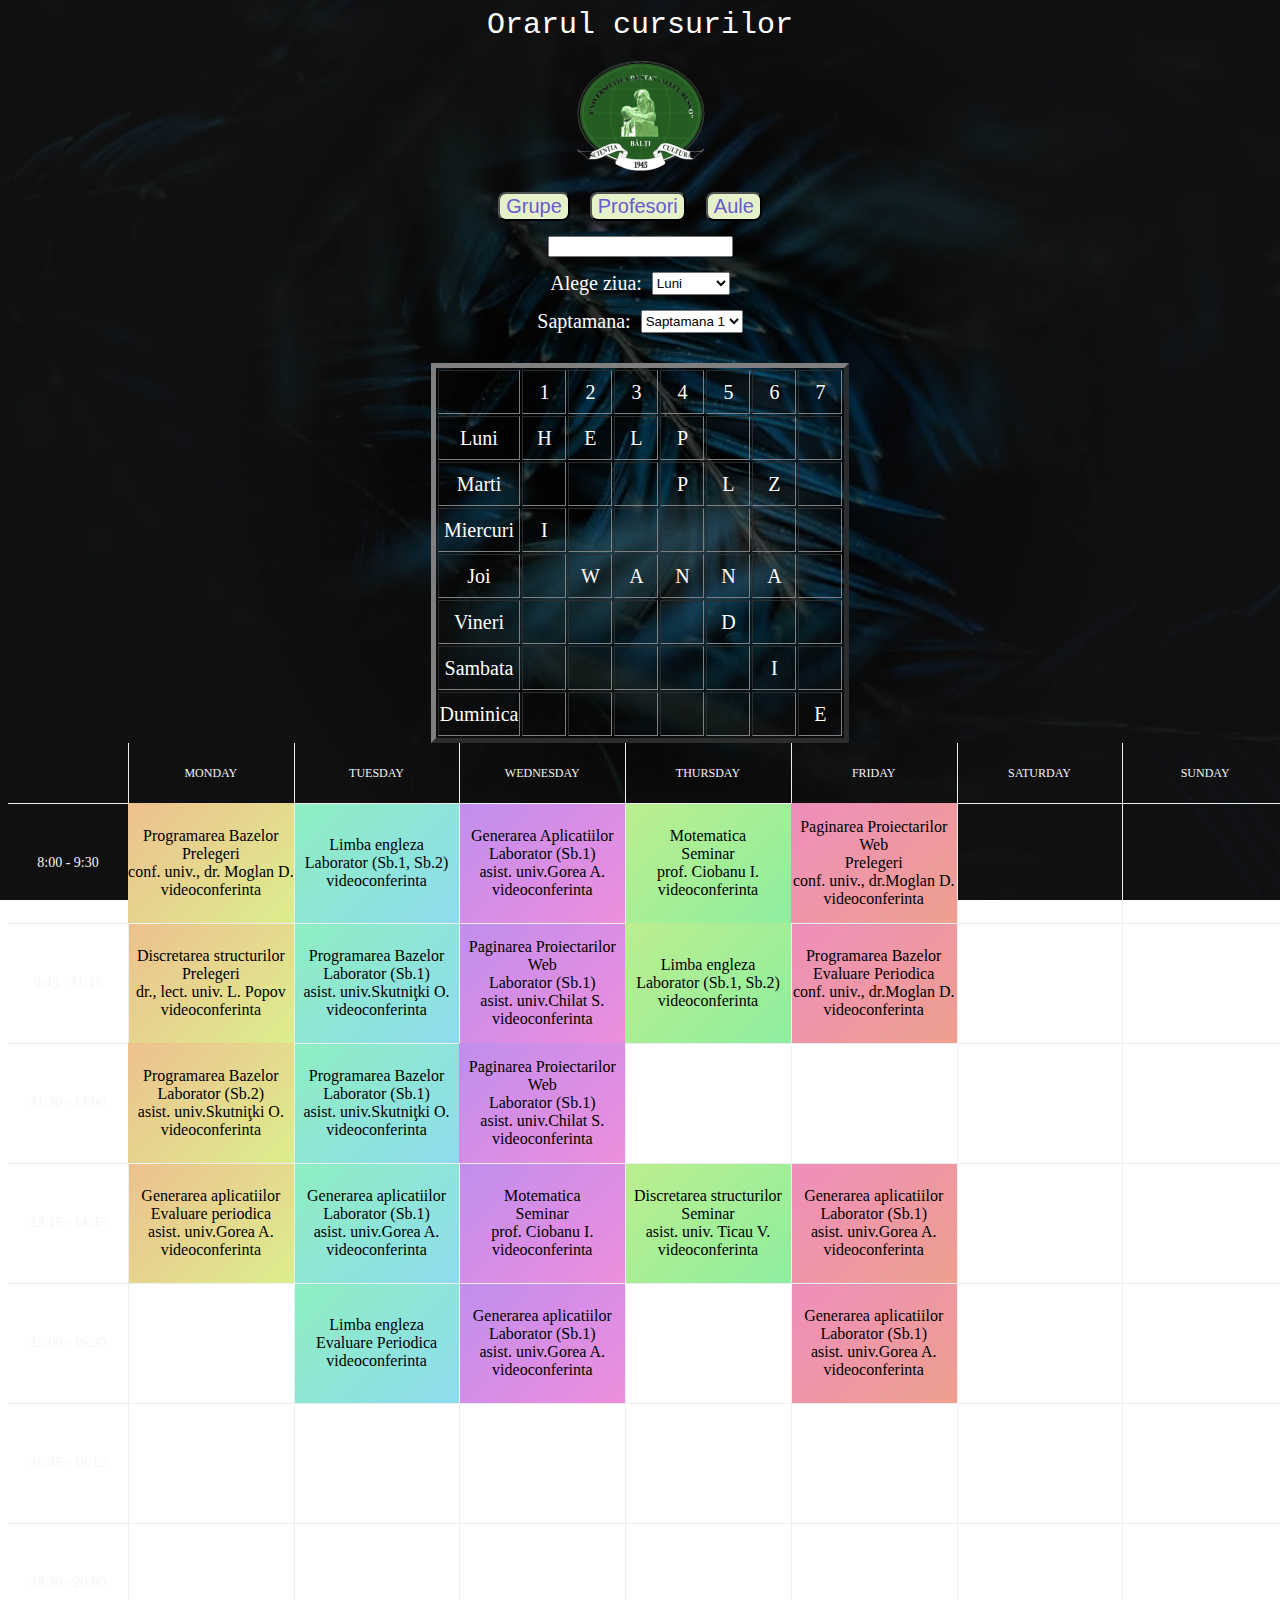
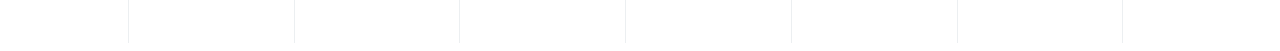
==== public/index.html @ c5f4fef2 "God forbid ill be a front ender" ====
<!DOCTYPE html>
<html lang="en">

<head>
  <meta charset="UTF-8">
  <meta http-equiv="X-UA-Compatible" content="IE=edge">
  <meta name="viewport" content="width=device-width, initial-scale=1.0">
  <title>Orar USARB</title>
  <link rel="stylesheet" href="assets/styles.css">
</head>

<body>

  <header>
    <div id="schedule-text">
      Orarul cursurilor
    </div>
    <div id="logo">
      <img id="logo-usarb" src="assets/logoUsarb.jpg" alt="LogoUniversitate">
    </div>
  </header>

  <section class="choice-panel">
    <button>
      Grupe
    </button>
    <button>
      Profesori
    </button>
    <button>
      Aule
    </button>
  </section>

  <section id="search-by-name">
    <form action="http://orar.usarb.md" target="_blank">
      <input type="text">
    </form>
  </section>

  <section id="select-day-of-week">
    <label for="select-day"> Alege ziua: &nbsp</label>
    <select name="select-day" id="select-day">
      <option value="Luni">Luni</option>
      <option value="Marti">Marti</option>
      <option value="Miercuri">Miercuri</option>
      <option value="Joi">Joi</option>
      <option value="Vineri">Vineri</option>
      <option value="Sambata">Sambata</option>
      <option value="Duminica">Duminica</option>
    </select>
  </section>

  <section id="select-week-of-study">
    <label for="select-week"> Saptamana: &nbsp</label>
    <select name="select-week" id="select-week">
      <option value="1">Saptamana 1</option>
      <option value="2">Saptamana 2</option>
      <option value="3">Saptamana 3</option>
      <option value="4">Saptamana 4</option>
      <option value="5">Saptamana 5</option>
      <option value="6">Saptamana 6</option>
      <option value="7">Saptamana 7</option>
    </select>
  </section>

  <section id="schedule-table">
    <table border="5">
      <tr>
        <td></td>
        <td>1</td>
        <td>2</td>
        <td>3</td>
        <td>4</td>
        <td>5</td>
        <td>6</td>
        <td>7</td>
      </tr>
      <tr>
        <td>Luni</td>
        <td>H</td>
        <td>E</td>
        <td>L</td>
        <td>P</td>
        <td></td>
        <td></td>
        <td></td>
      </tr>
      <tr>
        <td>Marti</td>
        <td></td>
        <td></td>
        <td></td>
        <td>P</td>
        <td>L</td>
        <td>Z</td>
        <td></td>
      </tr>
      <tr>
        <td>Miercuri</td>
        <td>I</td>
        <td></td>
        <td></td>
        <td></td>
        <td></td>
        <td></td>
        <td></td>
      </tr>
      <tr>
        <td>Joi</td>
        <td></td>
        <td>W</td>
        <td>A</td>
        <td>N</td>
        <td>N</td>
        <td>A</td>
        <td></td>
      </tr>
      <tr>
        <td>Vineri</td>
        <td></td>
        <td></td>
        <td></td>
        <td></td>
        <td>D</td>
        <td></td>
        <td></td>
      </tr>
      <tr>
        <td>Sambata</td>
        <td></td>
        <td></td>
        <td></td>
        <td></td>
        <td></td>
        <td>I</td>
        <td></td>
      </tr>
      <tr>
        <td>Duminica</td>
        <td></td>
        <td></td>
        <td></td>
        <td></td>
        <td></td>
        <td></td>
        <td>E</td>
      </tr>
    </table>
  </section>

  <aside class="timetable">
    <div class="week-names">
      <div>monday</div>
      <div>tuesday</div>
      <div>wednesday</div>
      <div>thursday</div>
      <div>friday</div>
      <div class="weekend">saturday</div>
      <div class="weekend">sunday</div>
    </div>

    <div class="time-interval">
      <div>8:00 - 9:30</div>
      <div>9:45 - 11:15</div>
      <div>11:30 - 13:00</div>
      <div>13:15 - 14:45</div>
      <div>15:00 - 16:30</div>
      <div>16:45 - 18:15</div>
      <div>18:30 - 20:00</div>
    </div>

    <div class="content">
      <div>
        <div class="accent-orange-gradient">Programarea Bazelor<br>Prelegeri<br>conf. univ., dr. Moglan
          D.<br>videoconferinta
        </div>
      </div>
      <div class="accent-cyan-gradient">Limba engleza<br>Laborator (Sb.1, Sb.2)<br>videoconferinta</div>
      <div class="accent-purple-gradient">Generarea Aplicatiilor<br>Laborator (Sb.1)<br>asist. univ.Gorea
        A.<br>videoconferinta</div>
      <div class="accent-green-gradient">Motematica<br>Seminar<br>prof. Ciobanu I.<br>videoconferinta</div>
      <div>
        <div class="accent-pink-gradient">Paginarea Proiectarilor Web<br>Prelegeri<br>conf. univ., dr.Moglan
          D.<br>videoconferinta</div>
      </div>
      <div class="weekend"></div>
      <div class="weekend"></div>
      <div class="accent-orange-gradient">Discretarea structurilor<br>Prelegeri<br>dr., lect. univ. L.
        Popov<br>videoconferinta</div>
      <div class="accent-cyan-gradient">Programarea Bazelor<br>Laborator (Sb.1)<br>asist. univ.Skutniţki
        O.<br>videoconferinta</div>
      <div class="accent-purple-gradient">Paginarea Proiectarilor Web<br>Laborator (Sb.1)<br>asist. univ.Chilat
        S.<br>videoconferinta</div>
      <div>
        <div class="accent-green-gradient">Limba engleza<br>Laborator (Sb.1, Sb.2)<br>videoconferinta</div>
      </div>
      <div class="accent-pink-gradient">Programarea Bazelor<br>Evaluare Periodica<br>conf. univ., dr.Moglan
        D.<br>videoconferinta
      </div>
      <div class="weekend"></div>
      <div class="weekend"></div>
      <div>
        <div class="accent-orange-gradient">Programarea Bazelor<br>Laborator (Sb.2)<br>asist. univ.Skutniţki
          O.<br>videoconferinta</div>
      </div>
      <div class="accent-cyan-gradient">Programarea Bazelor<br>Laborator (Sb.1)<br>asist. univ.Skutniţki
        O.<br>videoconferinta </div>
      <div>
        <div class="accent-purple-gradient">Paginarea Proiectarilor Web<br>Laborator (Sb.1)<br>asist.
          univ.Chilat
          S.<br>videoconferinta</div>
      </div>
      <div></div>
      <div></div>
      <div class="weekend"></div>
      <div class="weekend"></div>
      <div class="accent-orange-gradient">Generarea aplicatiilor<br>Evaluare periodica<br>asist. univ.Gorea
        A.<br>videoconferinta</div>
      <div class="accent-cyan-gradient">Generarea aplicatiilor<br>Laborator (Sb.1)<br>asist. univ.Gorea
        A.<br>videoconferinta</div>
      <div class="accent-purple-gradient">Motematica<br>Seminar<br>prof. Ciobanu I.<br>videoconferinta</div>
      <div class="accent-green-gradient">Discretarea structurilor<br>Seminar<br>asist. univ. Ticau
        V.<br>videoconferinta</div>
      <div class="accent-pink-gradient">Generarea aplicatiilor<br>Laborator (Sb.1)<br>asist. univ.Gorea
        A.<br>videoconferinta</div>
      <div class="weekend"></div>
      <div class="weekend"></div>
      <div>
        <div></div>
      </div>
      <div class="accent-cyan-gradient">Limba engleza<br>Evaluare Periodica<br>videoconferinta</div>
      <div class="accent-purple-gradient">Generarea aplicatiilor<br>Laborator (Sb.1)<br>asist. univ.Gorea
        A.<br>videoconferinta</div>
      <div></div>
      <div class="accent-pink-gradient">Generarea aplicatiilor<br>Laborator (Sb.1)<br>asist. univ.Gorea
        A.<br>videoconferinta</div>
      <div class="weekend"></div>
      <div class="weekend"></div>
      <div></div>
      <div></div>
      <div></div>
      <div></div>
      <div></div>
      <div class="weekend"></div>
      <div class="weekend"></div>
      <div></div>
      <div></div>
      <div></div>
      <div></div>
      <div></div>
      <div></div>
      <div></div>
      <div></div>
    </div>
  </aside>
</body>

</html>
---- public/assets/styles.css ----
body {
  background-image: url("cevaNice.jpg");
  background-size: cover;
  background-attachment: fixed;
}

#schedule-text {
  color : white;
  font-size: 30px;
  display: flex;
  justify-content: center;
  font-family: 'Courier New', Courier, monospace;
}

#logo-usarb {
  height: 150px;
  width: 150px;
}

#logo {
  display: flex;
  justify-content: center;
}

.choice-panel {
  display : flex;
  justify-content: center;
}

.choice-panel button {
  background-color: #e5f2c9;
  border-radius: 8px;
  font-size: 20px;
  margin-right: 20px;
  margin-bottom: 15px;
  display: flex;
  justify-content: center;
  font-family: 'Franklin Gothic Medium', 'Arial Narrow', Arial, sans-serif;
  color: slateblue;
}

.choice-panel button:hover{
  background-color: #e76b74;
}

#search-by-name {
  display: flex;
  justify-content: center;
}

#select-day-of-week {
  display: flex;
  justify-content: center;
  margin-top: 15px;
  color: white;
  font-size: 20px;
}

#select-week-of-study {
  display: flex;
  justify-content: center;
  margin-top: 15px;
  color: white;
  font-size : 20px;
}

#schedule-table {
  display: flex;
  justify-content: center;
  margin-top: 30px;
  font-size: 20px;
} 

table {
  color: white;
  text-align: center;
}

table td {
  width: 40px;
  height: 40px;
}

aside {
  margin: 0;
  font-family: "Karla";
  color: black;
  text-align: center;
}

.timetable {
  display: grid;
  grid-template-areas: ". week" "time content";
  grid-template-columns: 120px;
  grid-template-rows: 60px;
  width: 100vw;
  height: 100vh;
}

.timetable .accent-pink-gradient {
  display: flex;
  align-items: center;
  justify-content: center;
  width: 100%;
  height: 100%;
  background: linear-gradient(135deg, #ee8ebc, #eea08e);
  transition: 0.2s ease box-shadow, 0.2s ease transform;
}

.timetable .accent-pink-gradient:hover {
  box-shadow: 0 20px 30px 0 rgba(238, 142, 188, 0.3);
  transform: scale(1.05);
}
  
.timetable .accent-orange-gradient {
  display: flex;
  align-items: center;
  justify-content: center;
  width: 100%;
  height: 100%;
  background: linear-gradient(135deg, #eec08e, #dcee8e);
  transition: 0.2s ease box-shadow, 0.2s ease transform;
}
  
.timetable .accent-orange-gradient:hover {
  box-shadow: 0 20px 30px 0 rgba(238, 192, 142, 0.3);
  transform: scale(1.05);
}
  
.timetable .accent-green-gradient {
  display: flex;
  align-items: center;
  justify-content: center;
  width: 100%;
  height: 100%;
  background: linear-gradient(135deg, #bcee8e, #8eeea0);
  transition: 0.2s ease box-shadow, 0.2s ease transform;
}

.timetable .accent-green-gradient:hover {
  box-shadow: 0 20px 30px 0 rgba(188, 238, 142, 0.3);
  transform: scale(1.05);
}
  
.timetable .accent-cyan-gradient {
  display: flex;
  align-items: center;
  justify-content: center;
  width: 100%;
  height: 100%;
  background: linear-gradient(135deg, #8eeec0, #8edcee);
  transition: 0.2s ease box-shadow, 0.2s ease transform;
}
  
.timetable .accent-cyan-gradient:hover {
  box-shadow: 0 20px 30px 0 rgba(142, 238, 192, 0.3);
  transform: scale(1.05);
}
  
.timetable .accent-blue-gradient {
  display: flex;
  align-items: center;
  justify-content: center;
  width: 100%;
  height: 100%;
  background: linear-gradient(135deg, #8ebcee, #a08eee);
  transition: 0.2s ease box-shadow, 0.2s ease transform;
}
  
.timetable .accent-blue-gradient:hover {
  box-shadow: 0 20px 30px 0 rgba(142, 188, 238, 0.3);
  transform: scale(1.05);
}
  
.timetable .accent-purple-gradient {
  display: flex;
  align-items: center;
  justify-content: center;
  width: 100%;
  height: 100%;
  background: linear-gradient(135deg, #c08eee, #ee8edc);
  transition: 0.2s ease box-shadow, 0.2s ease transform;
}
  
.timetable .accent-purple-gradient:hover {
  box-shadow: 0 20px 30px 0 rgba(192, 142, 238, 0.3);
  transform: scale(1.05);
}
  
.timetable .week-names{
  grid-area: week;
  display: grid;
  grid-template-columns: repeat(7, 1fr);
  color: whitesmoke;
  text-transform: uppercase;
  font-size: 12px;
}
  
.timetable .week-names > div {
  display: flex;
  align-items: center;
  justify-content: center;
  width: 100%;
  height: 100%;
  box-shadow: inset 1px 0 0 #ECEFF1;
}
  
.timetable .time-interval {
  grid-area: time;
  display: grid;
  grid-template-rows: repeat(7, 1fr);
  font-size: 14px;
  color: whitesmoke;
}
  
.timetable .time-interval > div {
  display: flex;
  align-items: center;
  justify-content: center;
  width: 100%;
  height: 100%;
  box-shadow: inset 0 1px 0 0 #ECEFF1;
}
  
.timetable .content {
  grid-area: content;
  display: grid;
  grid-template-rows: repeat(7, 1fr);
  grid-template-columns: repeat(7, 1fr);
}
  
.timetable .content > div {
  box-shadow: inset 1px 0 0 #ECEFF1, inset 0 1px 0 0 #ECEFF1;
  display: flex;
  align-items: center;
  justify-content: center;
}
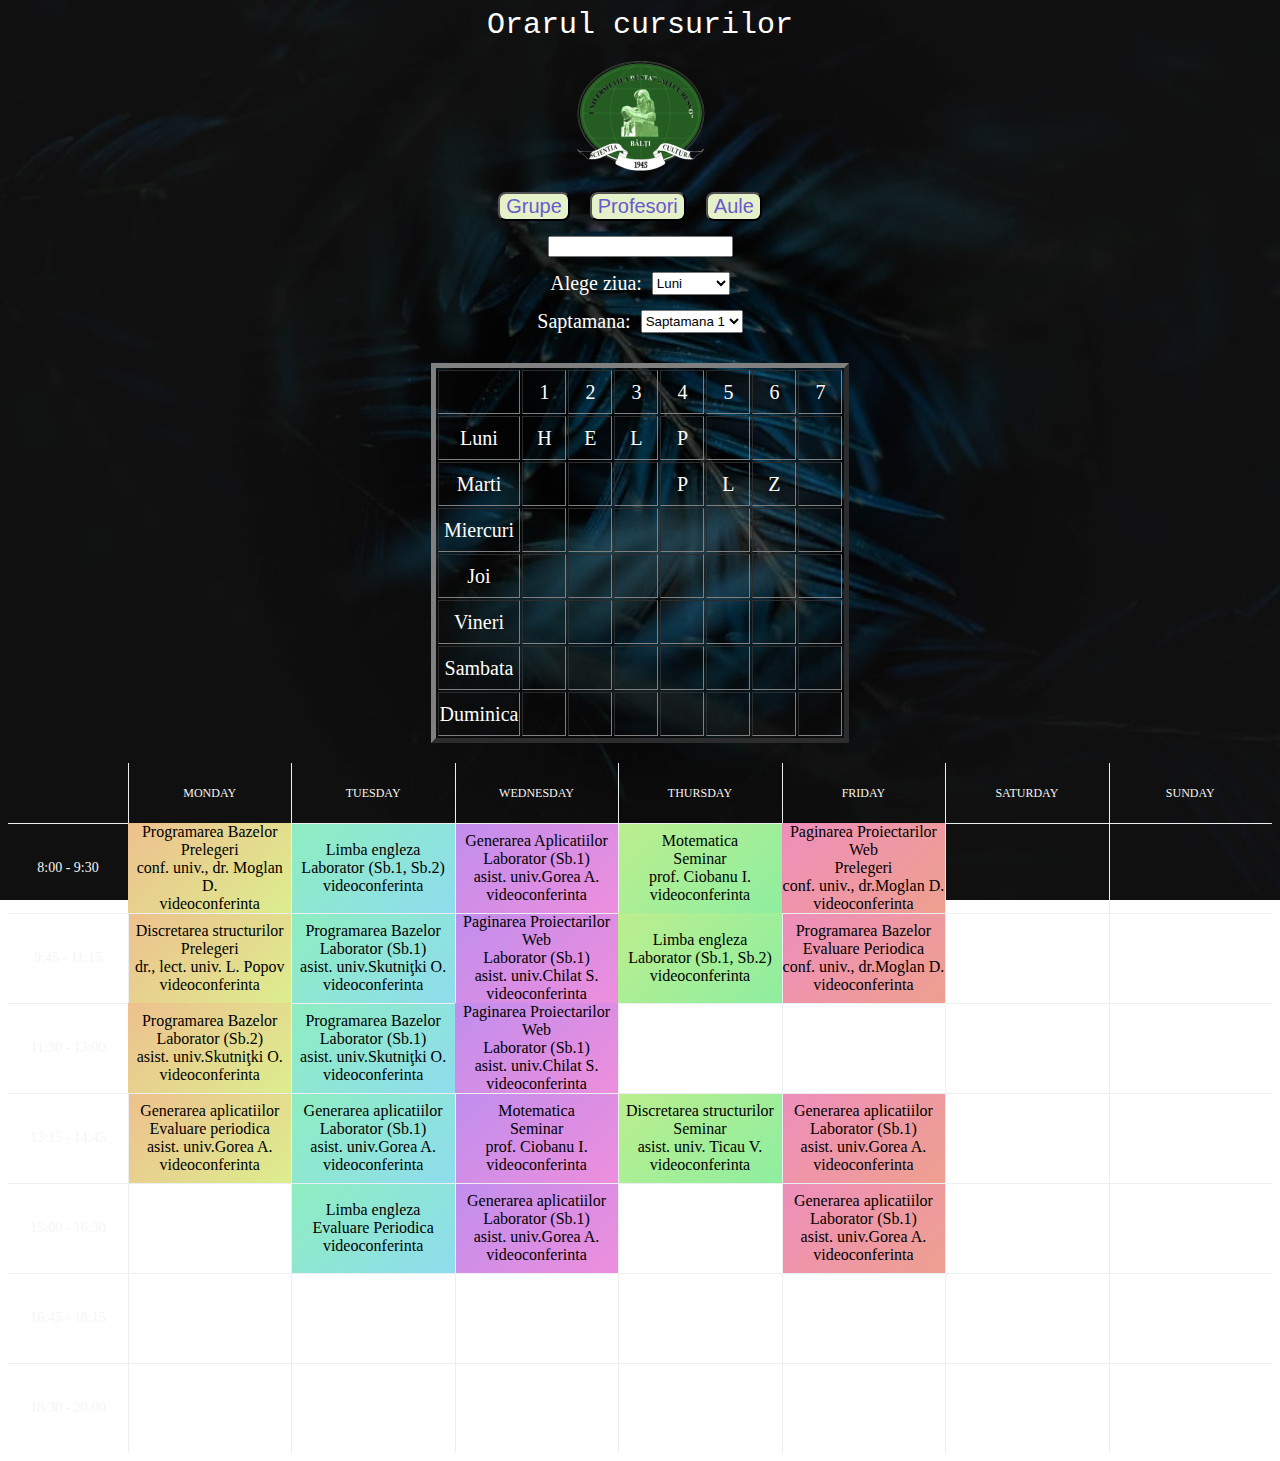
==== commit d3380289: "why are we still here? just to suffer" ====
--- a/public/index.html
+++ b/public/index.html
@@ -98,7 +98,7 @@
       </tr>
       <tr>
         <td>Miercuri</td>
-        <td>I</td>
+        <td></td>
         <td></td>
         <td></td>
         <td></td>
@@ -109,11 +109,11 @@
       <tr>
         <td>Joi</td>
         <td></td>
-        <td>W</td>
-        <td>A</td>
-        <td>N</td>
-        <td>N</td>
-        <td>A</td>
+        <td></td>
+        <td></td>
+        <td></td>
+        <td></td>
+        <td></td>
         <td></td>
       </tr>
       <tr>
@@ -122,7 +122,7 @@
         <td></td>
         <td></td>
         <td></td>
-        <td>D</td>
+        <td></td>
         <td></td>
         <td></td>
       </tr>
@@ -133,7 +133,7 @@
         <td></td>
         <td></td>
         <td></td>
-        <td>I</td>
+        <td></td>
         <td></td>
       </tr>
       <tr>
@@ -144,7 +144,7 @@
         <td></td>
         <td></td>
         <td></td>
-        <td>E</td>
+        <td></td>
       </tr>
     </table>
   </section>
--- a/public/assets/styles.css
+++ b/public/assets/styles.css
@@ -82,7 +82,7 @@
 }
 
 aside {
-  margin: 0;
+  margin-top: 20px;
   font-family: "Karla";
   color: black;
   text-align: center;
@@ -93,8 +93,8 @@
   grid-template-areas: ". week" "time content";
   grid-template-columns: 120px;
   grid-template-rows: 60px;
-  width: 100vw;
-  height: 100vh;
+  width: 100%;
+  height: 100%;
 }
 
 .timetable .accent-pink-gradient {
@@ -194,6 +194,8 @@
   color: whitesmoke;
   text-transform: uppercase;
   font-size: 12px;
+  width: 100%;
+  height: 100%;
 }
   
 .timetable .week-names > div {
